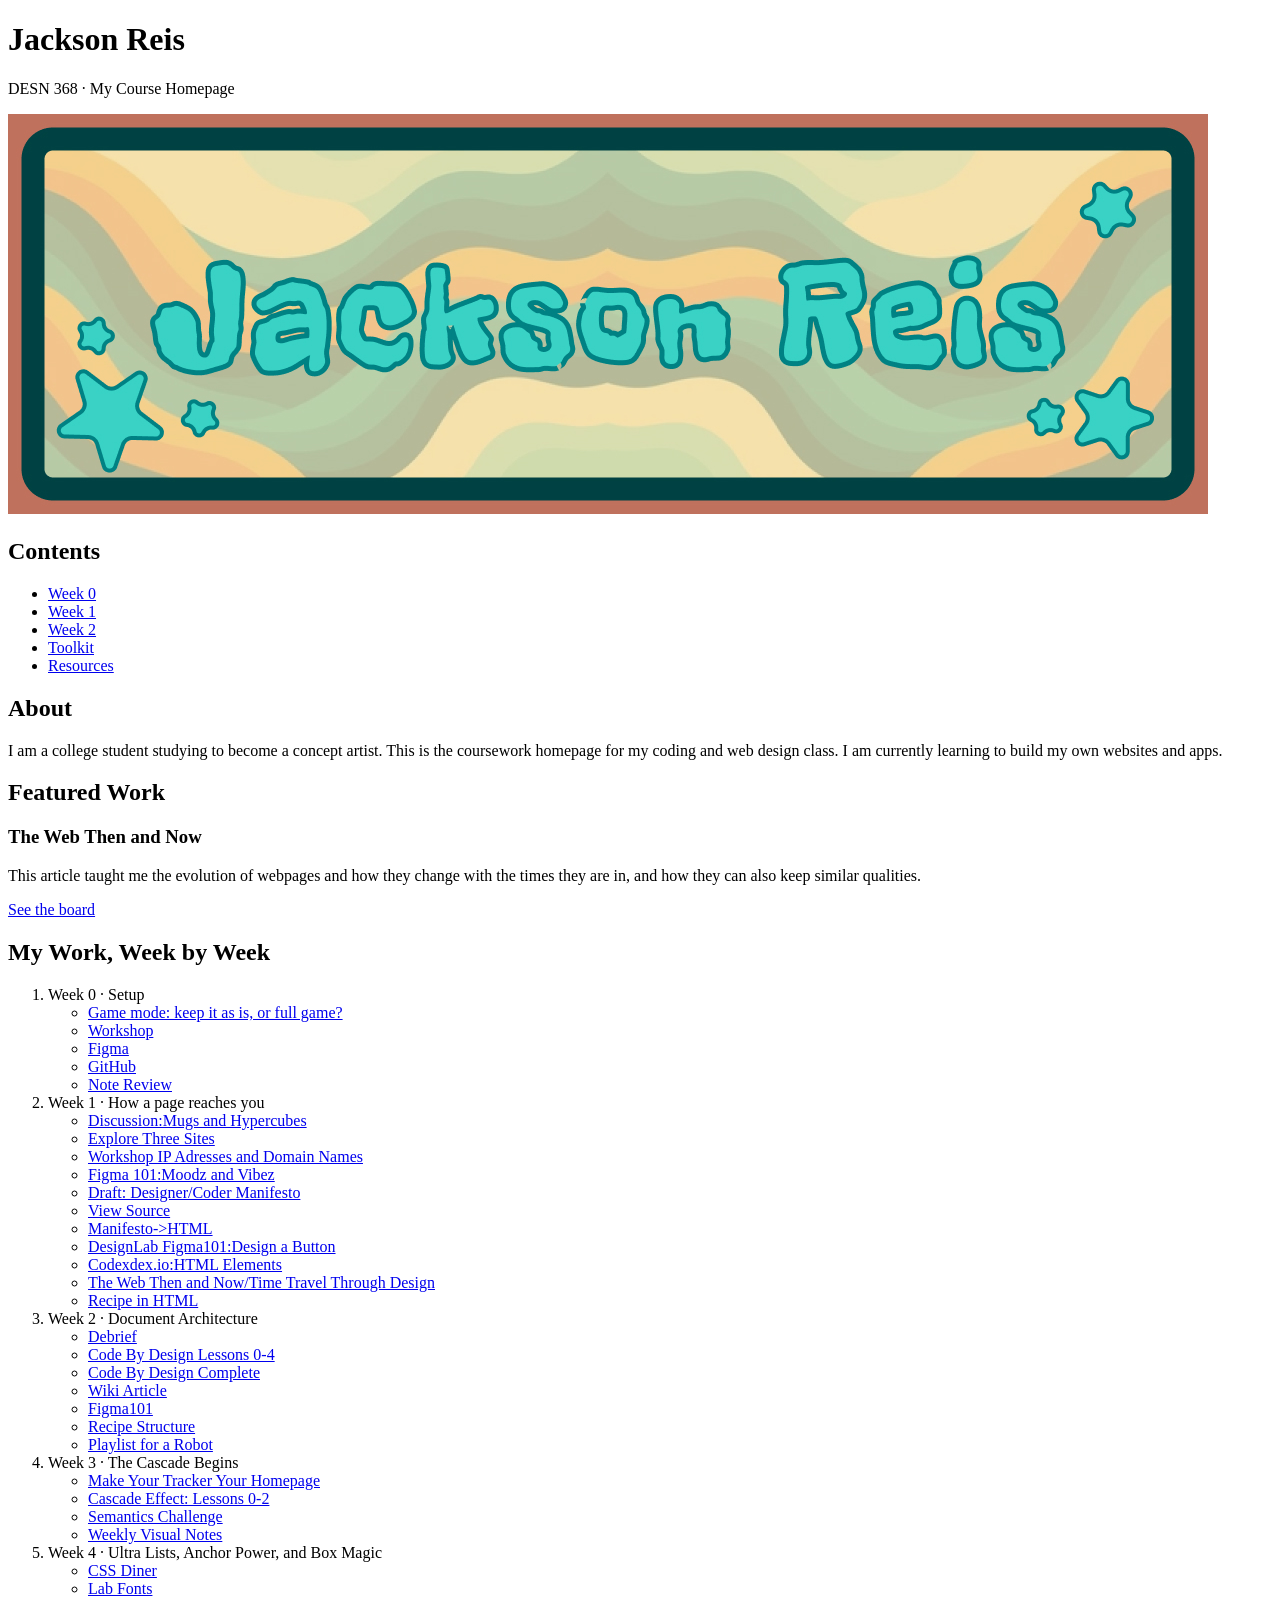
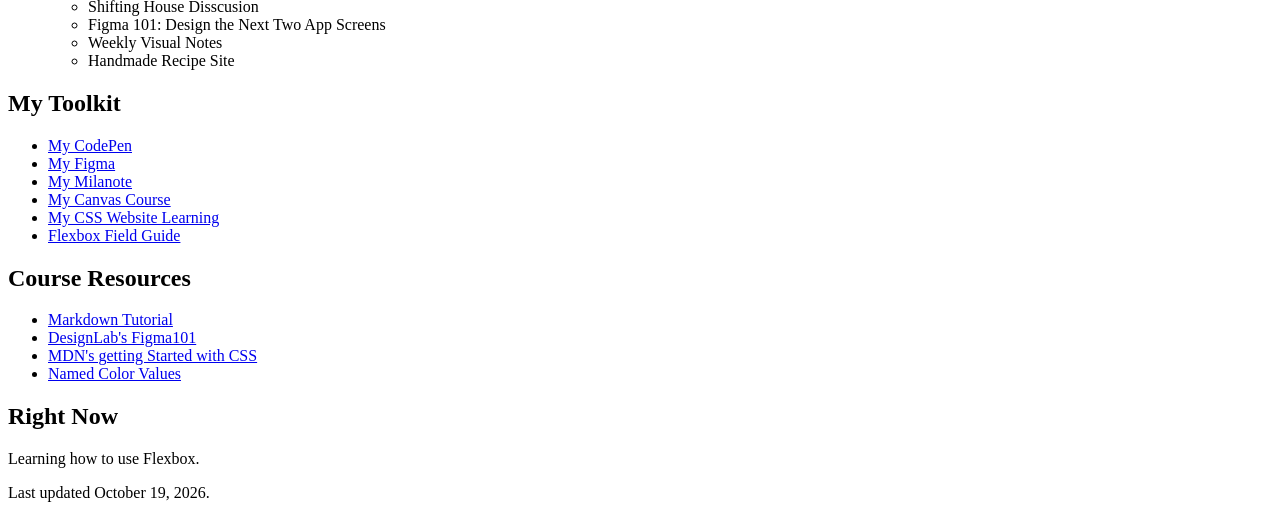
==== index.pen.html @ 30f68bfe "import homepage from pen" ====
<!DOCTYPE html>
<html lang="eng>">
<head>
<meta charset="utf-8">
<meta name="viewport" content="width=device-width, initial-scale=1">
<title>Jackson Reis · DESN 368</title>

  <link href="https://fonts.googleapis.com/css2?family=Freckle+Face&family=Patrick+Hand&family=Playfair+Display:ital,wght@0,400..900;1,400..900&display=swap" rel="stylesheet">
  <link rel="stylesheet" href="style.css">
</head>

<header>
  
<h1>Jackson Reis</h1>
  <p>DESN 368 · My Course Homepage</p>
<img src="images/header-jackson-reis.jpg"><a alt="red banner with faded retro waves the name jackson reis in teal letters with teal stars"</a>
<!--The weeks, as an ordered list, because they happen in order. One item per week, the newest at the bottom.-->
</header>
<nav>
<h2>Contents</h2>
<ul>
  <li><a href="#week-0">Week 0</a></li>
  <li><a href="#week-1">Week 1</a></li>
  <li><a href="#week-2">Week 2</a></li>
  <li><a href="#toolkit">Toolkit</a></li>
  <li><a href="#resources">Resources</a></li>
</ul>
</nav>
<!--The weeks, as an ordered list, because they happen in order. One item per week, the newest at the bottom.-->
<main>
  <section id="about">
    <h2>About</h2>
    <p>I am a college student studying to become a concept artist. This is the coursework homepage for my coding and web design class. I am currently learning to build my own websites and apps.</p>
  </section>
  <section id="featured">
    <h2>Featured Work</h2>
    <article><h3>The Web Then and Now</h3>
      <p>This article taught me the evolution of webpages and how they change with the times they are in, and how they can also keep similar qualities.</p>
      <p><a href="https://app.milanote.com/1Xc02B1gUlBXka/jackson-reis?p=hFmcngREMeg" target="_blank">See the board</a></p>
    </article>
  </section>
  <section id="weeks">
    <h2>My Work, Week by Week</h2>
<ol>
  <li id="week-0">Week 0 · Setup
    <ul>
      <li class="done"><a href="https://canvas.ewu.edu/courses/1925415/quizzes/2445269?module_item_id=27372493" target="_blank">Game mode: keep it as is, or full game?</a></li>
      <li class="done"><a href="https://github.com/code-and-design-teaching/desn368-f26-workspace-j-freis/blob/main/README.md" target="_blank">Workshop</a></li>
      <li class="done"><a href="https://www.figma.com/design/w01rt84swnfwMMrAZtS60E/desn368f26-intro-cards---FINAL?node-id=0-1&p=f&t=MZscE2jCOHOJR78C-0" target="_blank">Figma</a></li>
      <li class="done"><a href="https://github.com/code-and-design-teaching/desn368-f26-workspace-j-freis/blob/main/README.md" target="_blank">GitHub</a></li>
      <li class="done"><a href="file:///Users/hreis/Downloads/week-0-notes-reis.pdf" target="_blank">Note Review</a></li>
    </ul>
  </li>
  <li id="week-1">Week 1 · How a page reaches you
    <!--next:the rest of Week 1's work-->
  <ul>
    <li class="done"><a href="https://app.milanote.com/1XbiO614gm99cZ/jackson-3?p=hFmcngREMeg" target="_blank">Discussion:Mugs and Hypercubes</a></li>
    <li class="done"><a href="https://app.milanote.com/1XaRSS1eJvZD8l/3-inspiring-websites?p=hFmcngREMeg" target="_blank">Explore Three Sites</a></li>
    <li class="done"><a href="https://app.milanote.com/1XbHrA1qcf8Eb9/jackson-reis?p=1kaC1j7112i" target="_blank">Workshop IP Adresses and Domain Names</a></li>
    <li class="done"><a href="https://www.figma.com/design/FleUWT94eQ7Ei8UA3lifJc/desn368-moods-vibe-reis-f26?node-id=0-1&t=gJvQM6AMmhnQXUR0-0" target="_blank">Figma 101:Moodz and Vibez</a></li>
    <li class="done"><a href="https://app.milanote.com/1Xbfqt1Gkj6i6s/manifestos?p=hFmcngREMeg" target="_blank">Draft: Designer/Coder Manifesto</a></li>
    <li class="done"><a href="https://codepen.io/editor/j_reis/pen/01a0f413-3e85-741a-908c-682d0298cee2" target="_blank">View Source</a></li>
    <li class="done"><a href="https://codepen.io/editor/j_reis/pen/01a0f43c-3d8b-7b27-817f-f1f59f91179b" target="_blank">Manifesto->HTML</a></li>
    <li class="done"><a href="https://www.figma.com/design/QweWsRKHnIhcP5grWxFYzM/jackson-reis-figma101?node-id=1-2&t=Sl46ZjS1hNOpVrgJ-1" target="_blank">DesignLab Figma101:Design a Button</a></li>
    <li class="done"><a href="https://codepen.io/editor/j_reis/pen/01a109d4-38ce-7848-9673-3a0c4d868476" target="_blank">Codexdex.io:HTML Elements</a></li>
    <li class="done"><a href="https://app.milanote.com/1Xc02B1gUlBXka/jackson-reis?p=hFmcngREMeg" target="_blank">The Web Then and Now/Time Travel Through Design</a></li>
    <li class="done"><a href="https://codepen.io/editor/j_reis/pen/01a1095f-5772-750e-8c0a-d3b8bd1881a3" target="_blank">Recipe in HTML</a></li>
    </ul>
    </li>
    <!--Week 2's work and links-->
      <li id="week-2">Week 2 · Document Architecture
        <ul>
          <li class="done"><a href="https://app.milanote.com/1XdPIM1QgJCX4v/paul-r-jackson-aiden?p=hFmcngREMeg" target="_blank">Debrief</a></li>
          <li class="done"><a href="https://codepen.io/editor/j_reis/pen/01a11882-af61-7b26-b37a-e6a275a1c55f" target="_blank">Code By Design Lessons 0-4</a></li>
          <li class="done"><a href="https://codepen.io/editor/j_reis/pen/01a11882-af61-7b26-b37a-e6a275a1c55f" tagret="_blank">Code By Design Complete</a></li>
          <li class="done"><a href="https://codepen.io/editor/j_reis/pen/01a13ca7-1cb0-7454-a625-8092fe5d415f" target="_blank">Wiki Article</a></li>
          <li class="done"><a href="https://www.figma.com/design/QweWsRKHnIhcP5grWxFYzM/jackson-reis-figma101?node-id=7-2&p=f&t=tVn37ZHm1isDJgP5-0" target="_blank">Figma101</a></li>
          <li class="done"><a href="https://codepen.io/editor/j_reis/pen/01a1427f-6060-763f-8362-2d8d67a9c1a1" target="_blank">Recipe Structure</a></li>
          <li class="done"><a href="https://codepen.io/editor/j_reis/pen/01a15121-9bfe-763e-a9f2-75c67bc0ca25" target="_blank">Playlist for a Robot</a></li>
    </ul>
    <li id="week-3">Week 3 · The Cascade Begins
      <ul>
        <li class="done"><a href="https://clear-leaf-mastiff.codepen.app/" target="_blank">Make Your Tracker Your Homepage</a></li>
        <li class="done"><a href="https://canvas.ewu.edu/courses/1925415/assignments/11844107/submissions/4737186" target="_blank">Cascade Effect: Lessons 0-2</a></li>
        <li class="done"><a href="https://canvas.ewu.edu/courses/1925415/assignments/11844106/submissions/4737186">Semantics Challenge</a></li>
        <li class="done"><a href="https://canvas.ewu.edu/courses/1925415/assignments/11832652/submissions/4737186" target="_blank">Weekly Visual Notes</a></li>
      </ul>
      <li id="week-4">Week 4 · Ultra Lists, Anchor Power, and Box Magic
      <ul>
      <li class="done"><a href="https://canvas.ewu.edu/courses/1925415/assignments/11857652/submissions/4737186" target="_blank">CSS Diner</a></li>
      <li class="done"><a href="https://canvas.ewu.edu/courses/1925415/assignments/11819955/submissions/4737186" target="_blank">Lab Fonts</a></li>
      <li>Shifting House Disscusion</li>
      <li>Figma 101: Design the Next Two App Screens</li>
      <li>Weekly Visual Notes</li>
      <li>Handmade Recipe Site</li>
</ul>
</ol>
  </section>
  <section id="toolkit">
    <h2>My Toolkit</h2>
    <ul>
      <li><a href="https://codepen.io/j_reis" target="_blank">My CodePen</a></il>
      <li><a href="https://www.figma.com/files/team/1683635765628856101/all-folders?fuid=1686235768107164803" target="_blank">My Figma</a></li>
      <li><a href="https://app.milanote.com/1X9qtO1kROI85O/desn368-f26-home?p=hFmcngREMeg" target="_blank">My Milanote</a></li>
      <li><a href="https://canvas.ewu.edu/courses/1925415" target="_blank">My Canvas Course</a></li>
      <li><a href="https://grown-sky-elephant.codepen.app/" target="_blank">My CSS Website Learning</a></li>
      <li><a href="https://close-sunset-coyote.codepen.app" target="_blank">Flexbox Field Guide</a></li>
     
    </ul>
  </section>
  <section id="resources">
    <h2>Course Resources</h2>
    <ul>
      <li><a href="https://www.markdowntutorial.com/" target="_blank">Markdown Tutorial</a></li>
      <li><a href="https://designlab.com/figma-101-course/lessons" target="_blank">DesignLab's Figma101</a></li>
      <li><a href="https://developer.mozilla.org/en-US/docs/Learn_web_development/Core/Styling_basics/Getting_started" target="_blank">MDN's getting Started with CSS</a></li>
       <li><a href="https://htmlcolorcodes.com/color-names/" target="_target">Named Color Values</a></li>
    </ul>
  </section>
</main>
  <aside>
    <h2>Right Now</h2>
    <p>Learning how to use Flexbox.</p>
  </aside>
<footer>
  <p>Last updated <time datetime="2026-10-15">October 19, 2026.</time></p>
</footer>

  
</html>
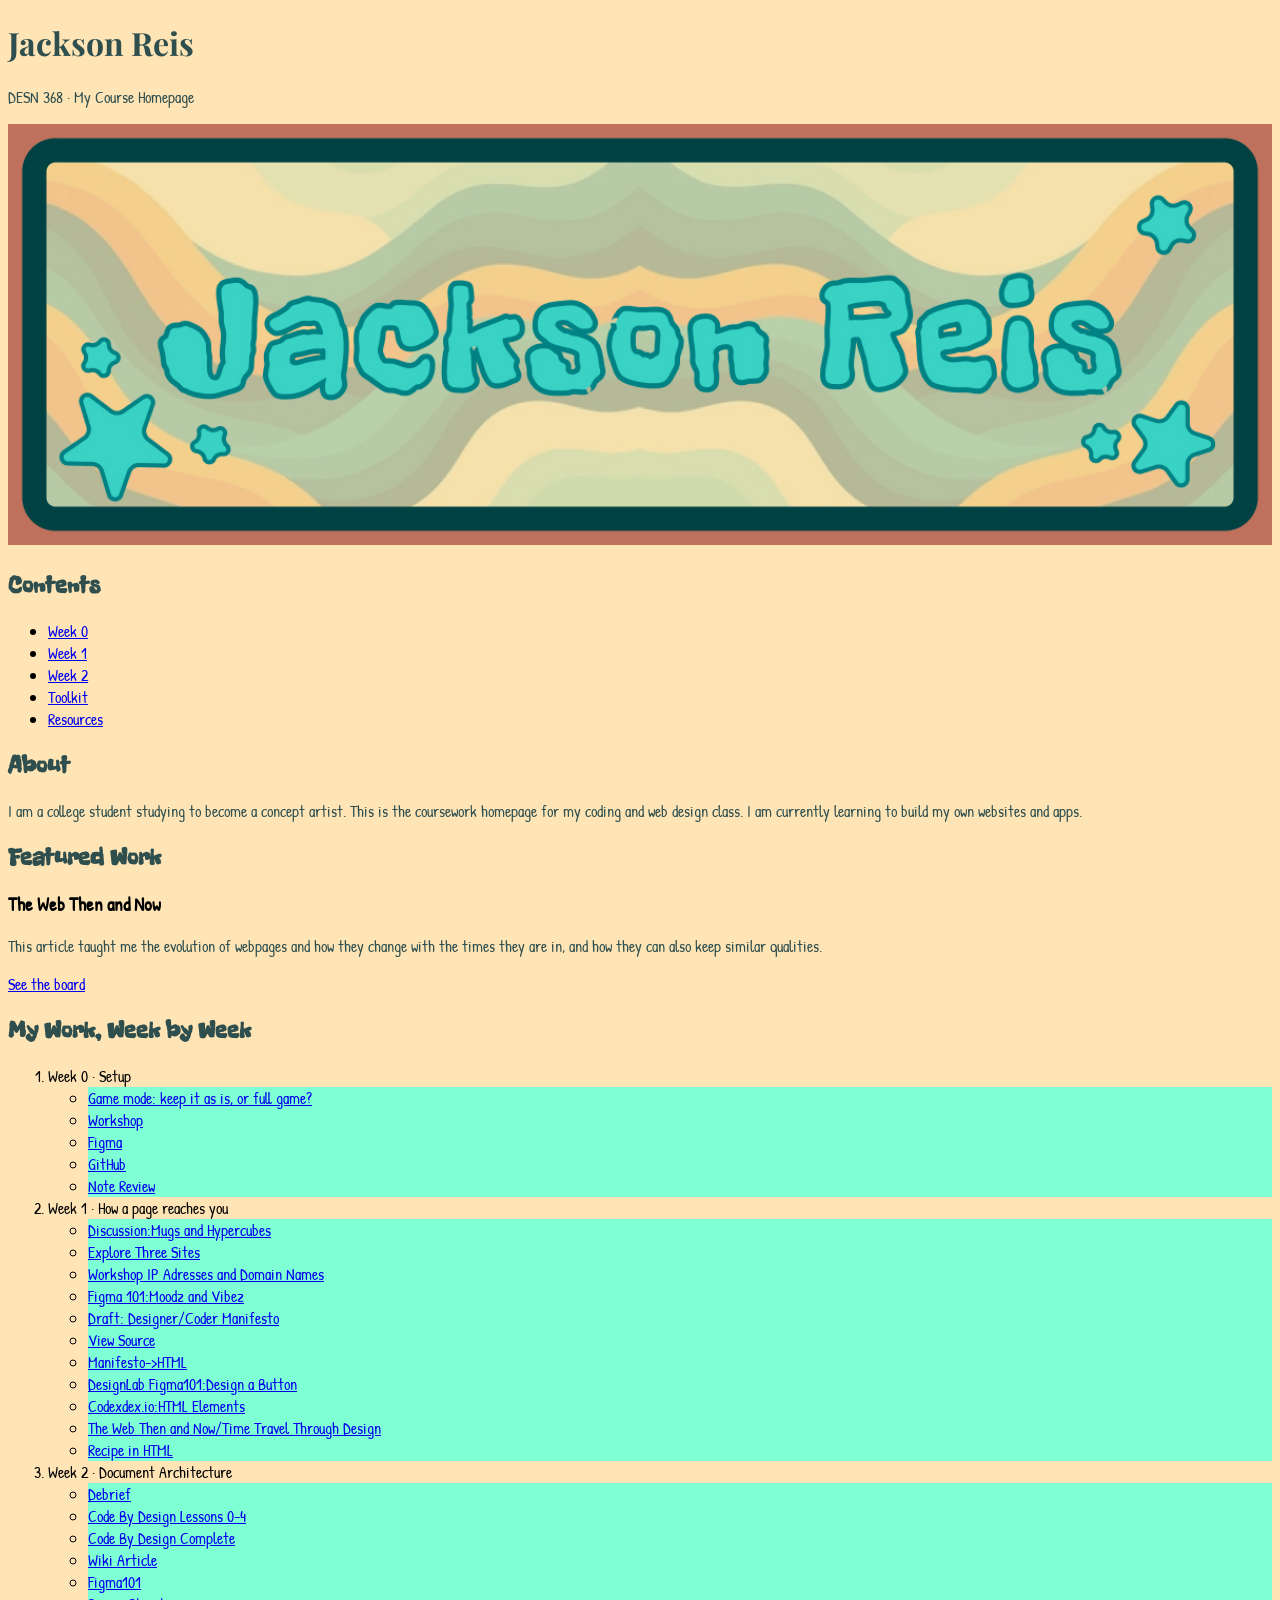
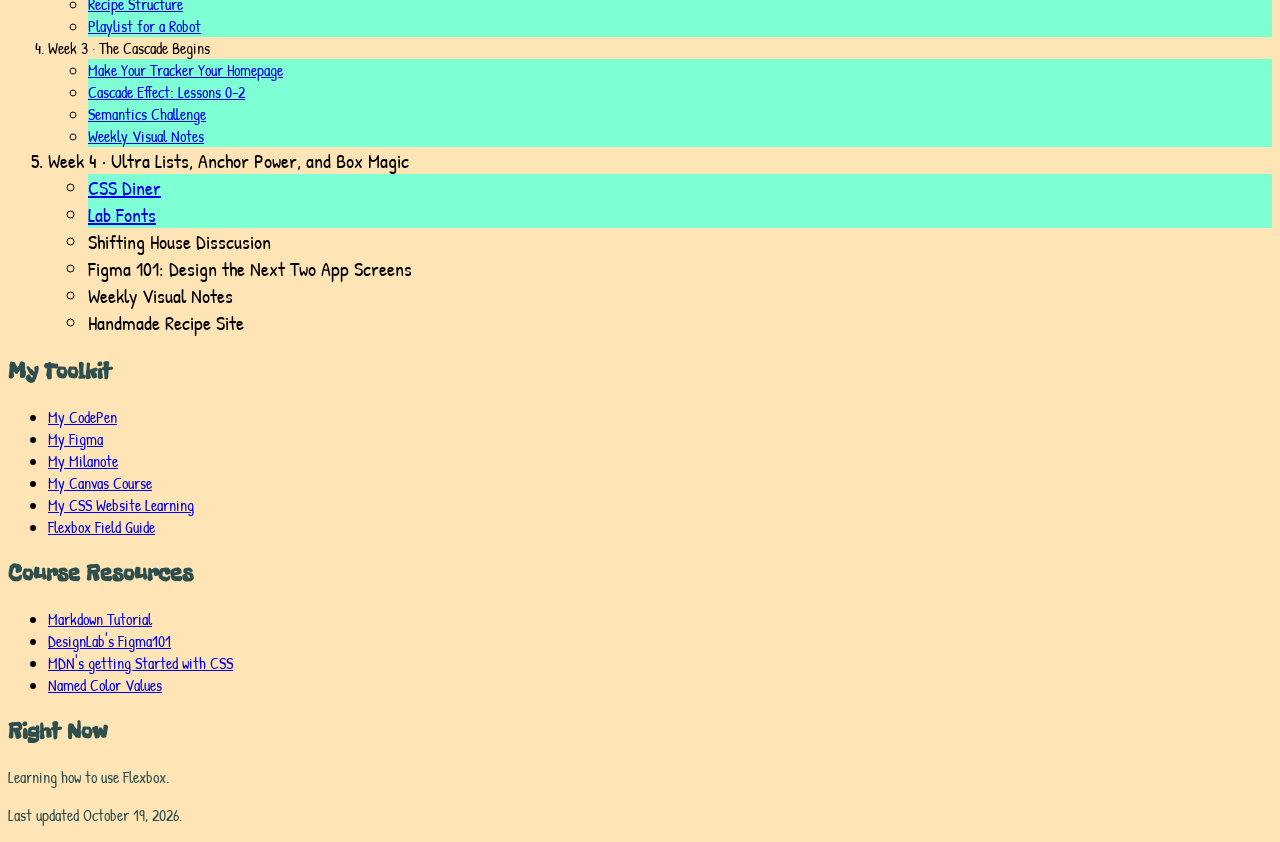
==== commit 34aaffd5: "css" ====
--- a/index.pen.html
+++ b/index.pen.html
@@ -6,7 +6,7 @@
 <title>Jackson Reis · DESN 368</title>
 
   <link href="https://fonts.googleapis.com/css2?family=Freckle+Face&family=Patrick+Hand&family=Playfair+Display:ital,wght@0,400..900;1,400..900&display=swap" rel="stylesheet">
-  <link rel="stylesheet" href="style.css">
+  <link rel="stylesheet" href="css/style.css">
 </head>
 
 <header>
--- a/css/style.css
+++ b/css/style.css
@@ -0,0 +1,36 @@
+
+
+h1{
+  color: darkslategrey;
+  
+
+  font-family: "Playfair Display", serif;
+  
+
+}
+
+
+body{
+  background-color: moccasin;
+     font-family: "Patrick Hand", cursive;
+}
+  h2{
+    color: darkslategrey;
+     font-family: "Freckle Face", system-ui;
+  }
+  p{
+    color: darkslategrey;
+  }
+
+img{
+  width: 100%;
+}
+
+.done {
+  background-color: aquamarine;
+}
+
+#week-4 {
+  font-size: 20px;
+}
+
